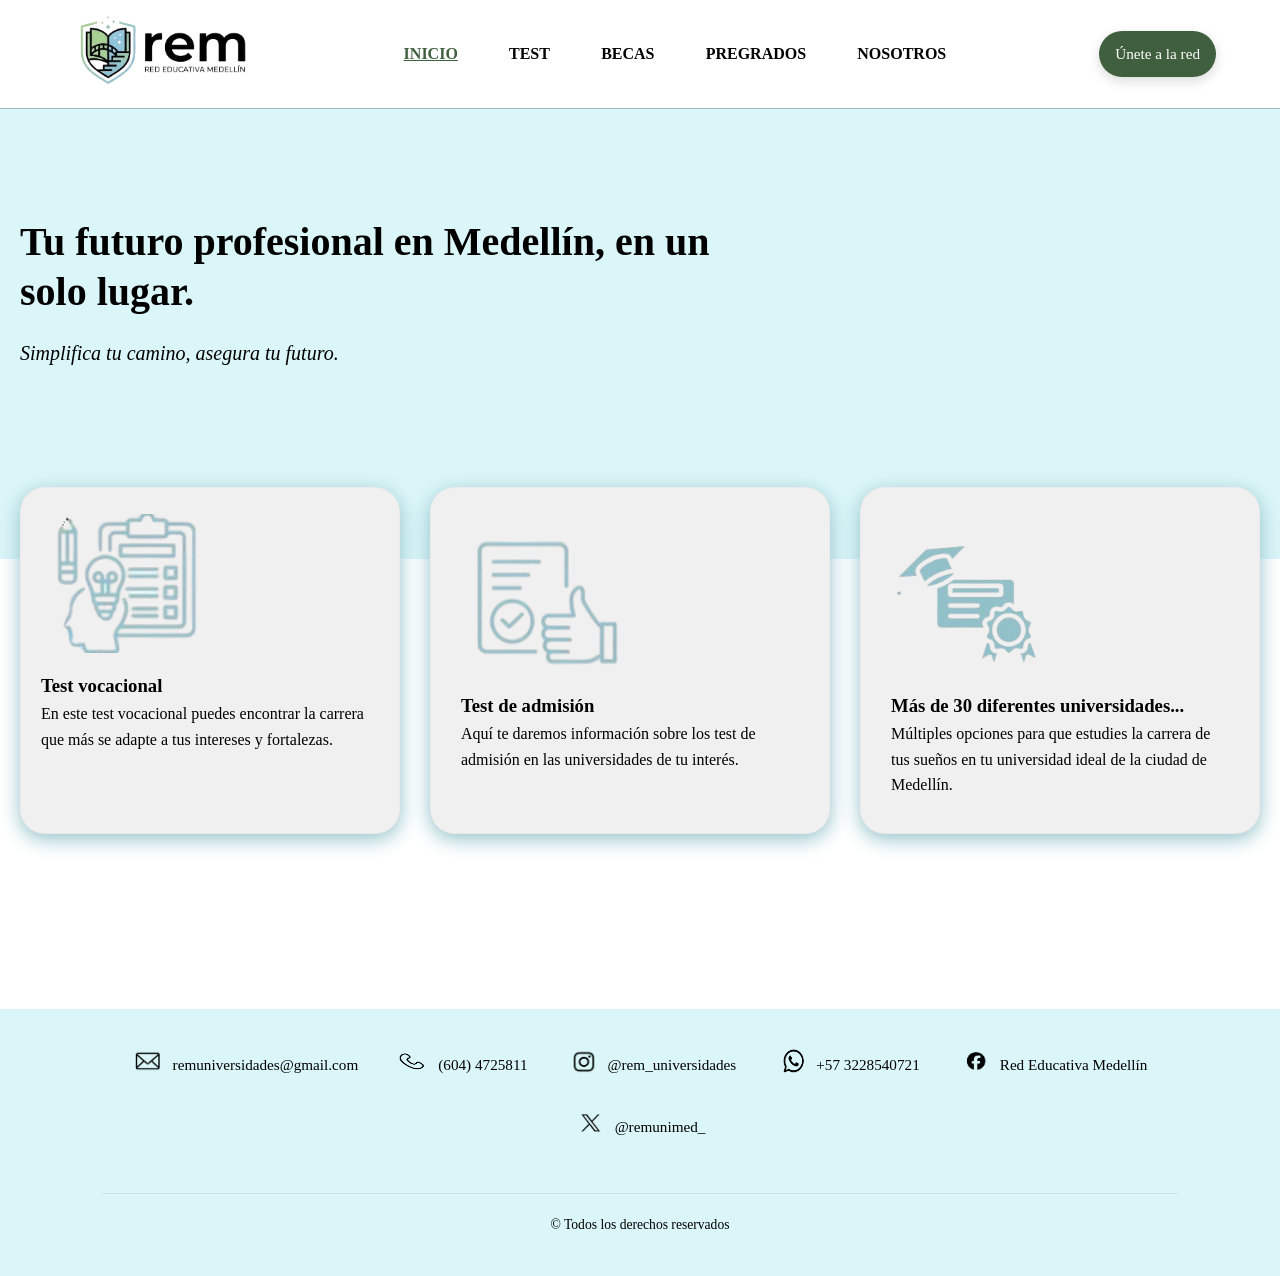
==== index.html @ 7b72bacc "Primera versión de REM" ====
<!DOCTYPE html>
<html lang="es">
<head>
    <meta charset="UTF-8">
    <meta name="viewport" content="width=device-width, initial-scale=1.0">
    <title>Red Educativa Medellín</title>
    <link rel="stylesheet" href="CSS/styles.css">
</head>
<body>
    <header class="header">
        <div class="logo">
            <img src="img/comun/logoderem.png" alt="logo de red educativa medellín">
        </div>
        <nav class="navbar">
            <ul>
                <li><a href="index.html" class="active">INICIO</a></li>
                <li><a href="test.html">TEST</a></li>
                <li><a href="becas.html">BECAS</a></li>
                <li><a href="pregrados.html">PREGRADOS</a></li>
                <li><a href="nosotros.html">NOSOTROS</a></li>
            </ul>
        </nav>
        <div class="header-registro">
            <div class="registro">
                <a class="unete" href="registro.html" id="btn_unete">Únete a la red</a>
            </div>
        </div>
    </header>

    <main class="main">
        <div class="main_texto">
            <h1> Tu futuro profesional en Medellín, en un <br> solo lugar.</h1>
            <span class="simplifica"> Simplifica tu camino, asegura tu futuro.</span> 
        </div>

        <div class="video-principal">
            <video autoplay muted loop playsinline>
                <source src="img/imgindex/medellin.mp4" type="video/mp4">
            </video>
        </div>

        <section class="cuadros">

            <div class="vocacional">
                <a href="test-vocacional.html" class="conexion-cuadro">
                <div class="imagen_voc">
                    <img src="img/imgindex/vocacional.png">
                </div>
                <h3>Test vocacional</h3>
                <p>En este test vocacional puedes encontrar la carrera que más se adapte a tus intereses y fortalezas.</p>
                </a>
            </div>

            <div class="admision">
                <a href="test-admision.html" class="conexion-cuadro">
                <div class="imagen_admi">
                    <img src="img/imgindex/admision.png">
                </div>
                <h3>Test de admisión</h3>
                <p>Aquí te daremos información sobre los test de admisión en las universidades de tu interés.</p>
                </a>
            </div>

            <div class="universidades">
                <a href="pregrados.html" class="conexion-cuadro">
                <div class="imagen_uni">
                    <img src="img/imgindex/universi.png">
                </div>
                <h3>Más de 30 diferentes universidades...</h3>
                <p>Múltiples opciones para que estudies la carrera de tus sueños en tu universidad ideal de la ciudad de Medellín.</p>
                </a>
            </div>

        </section>
    </main>

    <footer class="footer">
            <div class="contacto">

                <div class="footer-correo">
                    <div class="img_correo">
                        <img src="img/imgnosotros/correoH.png">
                    </div>
                    <a href="mailto:remuniversidades@gmail.com">remuniversidades@gmail.com</a>
                </div>

                <div class="footer-tel">
                    <div class="img_tel">
                        <img src="img/imgnosotros/telfH.png">
                    </div>
                    <span>(604) 4725811</span>
                </div>
                
                <div class="footer-insta">
                    <div class="img_insta">
                        <img src="img/imgnosotros/instaH.png">
                    </div>
                    <a href="https://www.instagram.com/remuniversidades?igsh=cmVxNDllbHczcWNr">@rem_universidades</a>
                </div>

                <div class="footer-whatsapp">
                    <div class="img_whats">
                        <img src="img/imgnosotros/wasapH.png">
                    </div>
                    <a href="#">+57 3228540721</a>
                </div>
                
                <div class="footer-facebook">
                    <div class="img_face">
                        <img src="img/imgnosotros/faceH.png">
                    </div>
                    <a href="https://www.facebook.com/?locale=es_LA">Red Educativa Medellín</a>
                </div>

                <div class="footer-twitter">
                    <div class="img_twitter">
                        <img src="img/comun/imgtwitter.png">
                    </div>
                    <a href="https://x.com/remunimed_">@remunimed_</a>
                </div>
                    
                <div class="copyright">
                    <p>&copy; Todos los derechos reservados</p>
                </div>

            </div>
        
    </footer>

    <script src="js/util.js"></script>
    <script src="js/sesion.js"></script>
</body>
</html>
---- CSS/styles.css ----
/* ==========================================================================
   RESET Y VARIABLES
   ========================================================================== */

* {
    margin: 0;
    padding: 0;
    box-sizing: border-box;
}

:root {
    --cian_claro: #dbf6f8;
    --light: #ffffff;
    --dark: #000000;
    --cian: #c1e3e6;
    --celeste_apagado: #92c1ca;
    --celeste: #377681;
    --celeste_apagadito: #a0bcc2;
    --verde_apagado: #3f5f3f;
    --gris_claro: #d6d2d2;
    --gris_clarito: #f1f0f0;
}

body {
    font-family: Georgia, 'Times New Roman', Times, serif;
    background-color: var(--light);
    color: var(--dark);
    overflow-x: hidden;
    line-height: 1.6;
}

/* ==========================================================================
   HEADER
   ========================================================================== */

.header {
    display: flex;
    justify-content: space-between;
    align-items: center;
    padding: 10px 5%;
    background: var(--light);
    border-bottom: 1px solid var(--celeste_apagadito);
    position: sticky;
    top: 0;
    z-index: 1000;
    gap: 20px;
}

.logo img {
    height: 80px;
    transition: transform 0.4s;
}

.logo img:hover {
    transform: scale(1.05);
}

.navbar {
    display: flex;
    align-items: center;
    justify-content: center;
    flex: 1;
    min-width: 0;
}

.navbar ul {
    display: flex;
    list-style: none;
    gap: clamp(16px, 4vw, 70px);
    align-items: center;
    flex-wrap: wrap;
    justify-content: center;
}

.navbar a {
    text-decoration: none;
    color: var(--dark);
    font-weight: 600;
    font-size: 1rem;
    transition: color 0.3s;
}

.navbar a:hover, .navbar a.active {
    text-decoration: underline;
    color: var(--verde_apagado);
}

.registro {
    background: var(--verde_apagado);
    padding: 10px 16px;
    border-radius: 30px;
    box-shadow: 0 4px 12px rgba(0, 0, 0, 0.15);
    margin-left: 15px;
    flex-shrink: 0;
}

.unete {
    background: none;
    border: none;
    color: white;
    font-size: 0.95rem;
    cursor: pointer;
    white-space: nowrap;
    text-decoration: none;
    display: inline-block;
}

/* ==========================================================================
   FOOTER
   ========================================================================== */

.footer {
    background-color: var(--cian_claro);
    padding: 40px 8%;
}

.contacto {
    display: flex;
    flex-wrap: wrap;
    justify-content: center;
    align-items: center;
    gap: 30px 40px;
    max-width: 1200px;
    margin: 0 auto;
}

.footer-correo, .footer-tel, .footer-insta, .footer-whatsapp, .footer-facebook, .footer-twitter {
    display: flex;
    align-items: center;
    gap: 10px;
    font-size: 0.95rem;
}

.img_correo img, .img_tel img, .img_insta img, .img_whats img, .img_face img, .img_twitter img {
    width: 30px;
    height: 25px;
}

.contacto i {
    font-size: 1.2rem;
    color: var(--dark);
}

.contacto a {
    text-decoration: none;
    color: var(--dark);
    font-weight: 500;
    transition: color 0.2s;
}

.contacto a:hover {
    color: var(--verde_apagado);
}

.contacto span {
    font-weight: 500;
}

.copyright {
    width: 100%;
    text-align: center;
    margin-top: 20px;
    border-top: 1px solid rgba(0, 0, 0, 0.08);
    padding-top: 20px;
    font-size: 0.85rem;
    color: var(--dark);
}

/* ==========================================================================
   BOTONES (componentes compartidos en varias páginas)
   ========================================================================== */

.btn_principal {
    background: var(--verde_apagado);
    color: var(--light);
    border: none;
    padding: 14px 30px;
    border-radius: 999px;
    font-weight: 700;
    font-size: 0.95rem;
    cursor: pointer;
    transition: filter 0.2s, transform 0.15s;
    font-family: inherit;
}

.btn_principal:hover {
    filter: brightness(0.92);
}

.btn_principal:active {
    transform: scale(0.98);
}

.btn_principal:disabled {
    opacity: 0.45;
    cursor: not-allowed;
    filter: none;
}

.btn_secundario {
    background: var(--gris_clarito);
    color: var(--dark);
    border: none;
    padding: 14px 26px;
    border-radius: 999px;
    font-weight: 700;
    font-size: 0.95rem;
    cursor: pointer;
    transition: background 0.2s;
    font-family: inherit;
}

.btn_secundario:hover {
    background: var(--gris_claro);
}

.btn_secundario:disabled {
    opacity: 0.45;
    cursor: not-allowed;
}

.btn_borde {
    background: transparent;
    border: 2px solid var(--celeste);
    color: var(--celeste);
    padding: 12px 26px;
    border-radius: 999px;
    font-weight: 700;
    font-size: 0.9rem;
    cursor: pointer;
    font-family: inherit;
    transition: background 0.2s;
}

.btn_borde:hover {
    background: var(--cian_claro);
}

/* ==========================================================================
   INICIO (index.html)
   ========================================================================== */

.main {
    height: 900px;
    width: 100;
    flex: 1;
    background: linear-gradient(to bottom, var(--cian_claro) 50%, #ffffff 50%);
    display: grid;
    grid-template-columns: 1.4fr 0.6fr;
    gap: 50px;
    justify-content: center;
    align-items: center;
}

.main_texto h1 {
    padding-left: 20px;
    font-size: 40px;
    color: #000000;
    font-weight: 700;
    margin-bottom: 20px;
    line-height: 1.25;
}

.simplifica {
    padding-left: 20px;
    font-size: 20px;
    color: #000000;
    font-style: italic;
    font-weight: 400;
}

.video-principal {
    width: 100%;
    height:100%;
    object-fit: cover;
    display: block;
    border-bottom-left-radius: 20px;
    position: relative;
    z-index: 1;
    transform: scaleY(1.05);
    transform-origin: top;
    grid-row: 1 / span 2;
    grid-column: 2;
}

.cuadros {
    padding: 0 20px 0 20px;
    grid-column: 1 / -1;
    justify-content: space-between;
    display: flex;
    gap: 30px;
    margin-top: -480px;
    position: relative;
    z-index: 10;
}

.conexion-cuadro, .conexion-cuadro:visited, .conexion-cuadro:hover, .conexion-cuadro:active {
    text-decoration: none;
    color: #000000;
}

.vocacional, .admision, .universidades {
    background: var(--gris_clarito);
    flex: 1;
    border-radius: 25px;
    border: 1px solid rgba(0, 0, 0, 0.02);
    display: flex;
    flex-direction: column;
    gap: 15px;
    box-shadow: 0 5px 20px var(--celeste_apagado);
}

.vocacional {
    padding: 15px 20px;
}

.admision, .universidades {
    padding: 35px 30px;
}

.vocacional img, .admision img, .universidades img {
    width: 160px;
    height: 160px;
    object-fit: contain;
}

/* ==========================================================================
   PREGRADOS (pregrados.html)
   ========================================================================== */

.bg-pregrados {
    background-color: #92c1ca;
    background-size: contain;
    background-position: center;
    background-repeat: repeat;
    background-attachment: fixed;
}

.card-zone {
    display: flex;
    justify-content: space-between;
    flex-wrap: wrap;
    gap: 30px;
    width: 90%;
    margin: 30px auto 20px auto;
}

.cargando_universidades {
    width: 100%;
    text-align: center;
    color: #777;
    padding: 60px 20px;
}

.card {
    width: 430px;
    height: 160px;
    background: var(--celeste);
    border-radius: 25px;
    display: flex;
    overflow: hidden;
    box-shadow: 0 6px 18px rgba(0, 0, 0, 0.12);
}

.logo-card {
    width: 38%;
    background: white;
    display: flex;
    justify-content: center;
    align-items: center;
    padding: 10px;
}

.logo-card img {
    width: 110px;
    max-height: 110px;
    object-fit: contain;
}

.info {
    width: 62%;
    padding: 18px 16px;
    color: white;
    display: flex;
    flex-direction: column;
    justify-content: center;
    gap: 12px;
}

.info h2 {
    font-size: 0.9rem;
    font-weight: 700;
    line-height: 1.4;
}

.info a {
    color: white;
    font-size: 0.9rem;
    text-decoration: underline;
}

/* ==========================================================================
   TEST — página de entrada (test.html)
   ========================================================================== */

.hero {
    background: var(--celeste_apagado);
    padding: 40px 48px 56px;
    text-align: center;
}

.hero h1 {
    font-size: 42px;
    font-weight: 800;
    color: var(--dark);
}

.hero-sub {
    font-weight: 700;
    font-size: 16px;
    margin-top: 6px;
    margin-bottom: 32px;
    color: var(--dark);
}

.cards-row {
    display: flex;
    gap: 32px;
    max-width: 1250px;
    margin: 0 auto;
    flex-wrap: wrap;
    justify-content: center;
}

.test-card {
    background: var(--cian_claro);
    border-radius: 24px;
    display: flex;
    overflow: hidden;
    flex: 1 1 560px;
    max-width: 610px;
    text-align: left;
}

.test-card-image {
    flex: 0 0 200px;
    overflow: hidden;
    position: relative;
}

.test-card-image img {
    width: 100%;
    height: 100%;
    object-fit: cover;
    display: block;
}

.test-card-body {
    padding: 28px 28px 28px 24px;
    display: flex;
    flex-direction: column;
    gap: 12px;
}

.test-card-body h2 {
    font-size: 22px;
    font-weight: 800;
    color: var(--dark);
}

.test-card-body p {
    font-size: 14.5px;
    line-height: 1.5;
    color: var(--dark);
}

.btn-cta {
    align-self: flex-start;
    margin-top: 8px;
    background: var(--cian);
    border: none;
    color: var(--dark);
    font-weight: 700;
    font-size: 13px;
    padding: 14px 22px;
    border-radius: 999px;
    cursor: pointer;
    transition: background 0.3s;
    text-decoration: none;
    display: inline-block;
}

.btn-cta:hover {
    background: var(--celeste_apagadito);
}

.bottom-section {
    display: flex;
    gap: 32px;
    padding: 56px 48px;
    flex-wrap: wrap;
    justify-content: center;
}

.register-card {
    background: var(--light);
    border: 1px solid var(--gris_claro);
    box-shadow: 0 5px 20px var(--celeste_apagado);
    border-radius: 24px;
    padding: 40px;
    display: flex;
    gap: 20px;
    flex: 1 1 400px;
    max-width: 480px;
}

.alert-icon {
    font-size: 250px;
    font-weight: 900;
    color: var(--verde_apagado);
    line-height: 1;
}

.register-content h2 {
    font-size: 30px;
    font-weight: 800;
    margin-bottom: 14px;
    color: var(--dark);
}

.register-content p {
    font-size: 17px;
    line-height: 1.5;
    margin-bottom: 22px;
    color: var(--dark);
}

.btn-register {
    background: var(--verde_apagado);
    color: var(--light);
    border: none;
    padding: 16px 32px;
    border-radius: 999px;
    font-weight: 700;
    cursor: pointer;
    transition: filter 0.3s;
    text-decoration: none;
    display: inline-block;
}

.btn-register:hover {
    filter: brightness(0.9);
}

.goals-card {
    background: var(--celeste_apagado);
    border-radius: 24px;
    padding: 40px;
    flex: 1 1 500px;
    max-width: 620px;
    text-align: center;
}

.goals-card h2 {
    font-size: 30px;
    font-weight: 800;
    margin-bottom: 16px;
    color: var(--dark);
}

.goals-card p {
    font-size: 17px;
    line-height: 1.6;
    max-width: 480px;
    margin: 0 auto 24px;
    color: var(--dark);
}

.goals-image {
    height: 260px;
    display: flex;
    align-items: flex-end;
    justify-content: center;
}

.goals-image img {
    max-width: 100%;
    max-height: 100%;
    object-fit: contain;
}

/* ==========================================================================
   FLUJO DEL TEST — intro, preguntas y resultados
   (test-vocacional.html / test-admision.html)
   ========================================================================== */

.volver_test {
    display: inline-flex;
    align-items: center;
    gap: 6px;
    margin: 22px 0 0 6%;
    font-size: 0.9rem;
    font-weight: 700;
    color: var(--celeste);
    text-decoration: none;
}

.volver_test:hover {
    text-decoration: underline;
}

.intro_test {
    padding: 26px 8% 46px;
    text-align: center;
}

.intro_test .etiqueta {
    display: inline-block;
    background: var(--cian);
    color: var(--celeste);
    font-size: 0.75rem;
    font-weight: 700;
    letter-spacing: 0.06em;
    padding: 7px 16px;
    border-radius: 999px;
    margin-bottom: 16px;
}

.intro_test h1 {
    font-size: 2.4rem;
    font-weight: 800;
    margin-bottom: 12px;
}

.intro_test p {
    font-size: 1.05rem;
    max-width: 620px;
    margin: 0 auto;
    color: #333;
}

.planes {
    display: flex;
    gap: 28px;
    justify-content: center;
    flex-wrap: wrap;
    max-width: 1080px;
    margin: 44px auto 0;
    padding: 0 6% 70px;
}

.plan {
    background: var(--light);
    border-radius: 26px;
    padding: 34px 30px;
    flex: 1 1 340px;
    max-width: 400px;
    box-shadow: 0 6px 22px var(--celeste_apagado);
    border: 2px solid transparent;
    display: flex;
    flex-direction: column;
    gap: 14px;
    position: relative;
}

.plan.premium {
    border-color: var(--celeste);
}

.plan .cinta {
    position: absolute;
    top: -14px;
    right: 26px;
    background: var(--celeste);
    color: var(--light);
    font-size: 0.7rem;
    font-weight: 700;
    letter-spacing: 0.05em;
    padding: 7px 15px;
    border-radius: 999px;
    box-shadow: 0 4px 10px rgba(0, 0, 0, 0.15);
}

.plan .icono_plan {
    font-size: 2.2rem;
    line-height: 1;
}

.plan h2 {
    font-size: 1.35rem;
    font-weight: 800;
}

.plan .tipo_plan {
    font-size: 0.85rem;
    font-weight: 700;
    color: var(--celeste_apagado);
    text-transform: uppercase;
    letter-spacing: 0.03em;
}

.plan ul {
    list-style: none;
    display: flex;
    flex-direction: column;
    gap: 9px;
    font-size: 0.9rem;
    margin: 4px 0 8px;
    flex: 1;
}

.plan ul li {
    padding-left: 22px;
    position: relative;
    line-height: 1.4;
}

.plan ul li::before {
    content: "✓";
    position: absolute;
    left: 0;
    color: var(--verde_apagado);
    font-weight: 800;
}

.plan.premium ul li::before {
    color: var(--celeste);
}

.plan .btn_principal,
.plan .btn_borde {
    width: 100%;
    text-align: center;
}

.caja_test {
    max-width: 780px;
    margin: 40px auto 90px;
    background: var(--light);
    border-radius: 28px;
    box-shadow: 0 10px 32px rgba(55, 118, 129, 0.18);
    padding: 42px 46px;
}

.barra_test {
    display: flex;
    justify-content: space-between;
    align-items: center;
    gap: 16px;
    flex-wrap: wrap;
    margin-bottom: 20px;
}

.contador {
    font-weight: 700;
    font-size: 0.85rem;
    color: var(--celeste);
    letter-spacing: 0.02em;
}

.cronometro {
    font-weight: 700;
    font-size: 0.85rem;
    background: var(--cian_claro);
    color: var(--celeste);
    padding: 7px 16px;
    border-radius: 999px;
    display: inline-flex;
    align-items: center;
    gap: 6px;
}

.cronometro.poco {
    background: #f6dede;
    color: #963b3b;
}

.barra_avance {
    width: 100%;
    height: 10px;
    background: var(--gris_clarito);
    border-radius: 999px;
    overflow: hidden;
    margin-bottom: 34px;
}

.avance {
    height: 100%;
    background: linear-gradient(90deg, var(--celeste), var(--celeste_apagado));
    border-radius: 999px;
    transition: width 0.4s ease;
    width: 0%;
}

.etiqueta_area {
    display: inline-block;
    font-size: 0.72rem;
    font-weight: 700;
    letter-spacing: 0.05em;
    text-transform: uppercase;
    color: var(--celeste);
    background: var(--cian_claro);
    padding: 6px 14px;
    border-radius: 999px;
    margin-bottom: 18px;
}

.pregunta {
    font-size: 1.4rem;
    font-weight: 700;
    line-height: 1.4;
    margin-bottom: 30px;
    min-height: 2.8rem;
}

.fila_escala {
    display: flex;
    gap: 10px;
    margin-bottom: 10px;
}

.opcion_escala {
    flex: 1;
    border: 2px solid var(--gris_claro);
    background: var(--light);
    border-radius: 16px;
    padding: 18px 8px 14px;
    text-align: center;
    cursor: pointer;
    font-size: 0.76rem;
    font-weight: 600;
    line-height: 1.25;
    transition: border-color 0.2s, background 0.2s, transform 0.15s;
    font-family: inherit;
    color: var(--dark);
}

.opcion_escala .punto {
    width: 22px;
    height: 22px;
    border-radius: 50%;
    border: 2px solid var(--celeste_apagadito);
    margin: 0 auto 10px;
    transition: background 0.2s, border-color 0.2s;
}

.opcion_escala:hover {
    border-color: var(--celeste_apagado);
}

.opcion_escala:active {
    transform: scale(0.97);
}

.opcion_escala.marcada {
    border-color: var(--celeste);
    background: var(--cian_claro);
}

.opcion_escala.marcada .punto {
    background: var(--celeste);
    border-color: var(--celeste);
}

.titulos_escala {
    display: flex;
    justify-content: space-between;
    font-size: 0.72rem;
    color: #777;
    margin-bottom: 10px;
    padding: 0 2px;
}

.lista_opciones {
    display: flex;
    flex-direction: column;
    gap: 13px;
}

.opcion {
    display: flex;
    align-items: center;
    gap: 15px;
    border: 2px solid var(--gris_claro);
    border-radius: 16px;
    padding: 15px 18px;
    cursor: pointer;
    background: var(--light);
    text-align: left;
    width: 100%;
    font-family: inherit;
    font-size: 0.95rem;
    color: var(--dark);
    transition: border-color 0.2s, background 0.2s;
}

.opcion .letra {
    width: 32px;
    height: 32px;
    border-radius: 50%;
    background: var(--gris_clarito);
    display: flex;
    align-items: center;
    justify-content: center;
    font-weight: 700;
    flex-shrink: 0;
    font-size: 0.85rem;
    transition: background 0.2s, color 0.2s;
}

.opcion:hover {
    border-color: var(--celeste_apagado);
}

.opcion.marcada {
    border-color: var(--celeste);
    background: var(--cian_claro);
}

.opcion.marcada .letra {
    background: var(--celeste);
    color: var(--light);
}

/* solo se usan al mostrar los resultados */
.opcion.buena {
    border-color: var(--verde_apagado);
    background: #eef4ee;
}

.opcion.buena .letra {
    background: var(--verde_apagado);
    color: var(--light);
}

.opcion.mala {
    border-color: #a83c3c;
    background: #f8ecec;
}

.opcion.mala .letra {
    background: #a83c3c;
    color: var(--light);
}

.navegacion_test {
    display: flex;
    justify-content: space-between;
    align-items: center;
    margin-top: 34px;
    gap: 16px;
}

.aviso_siguiente {
    font-size: 0.78rem;
    color: #999;
    align-self: center;
}

.resultados {
    max-width: 900px;
    margin: 40px auto 90px;
    padding: 0 20px;
    display: flex;
    flex-direction: column;
    gap: 34px;
}

.aviso_tiempo {
    background: #f6dede;
    color: #963b3b;
    padding: 14px 20px;
    border-radius: 14px;
    font-weight: 700;
    font-size: 0.88rem;
}

.nota_areas {
    font-size: 0.82rem;
    color: #777;
    margin-top: 6px;
}

.nota_areas a {
    color: var(--celeste);
    font-weight: 700;
}

.resumen {
    background: linear-gradient(135deg, var(--celeste), var(--celeste_apagado));
    border-radius: 28px;
    padding: 44px;
    color: var(--light);
    display: flex;
    gap: 38px;
    align-items: center;
    flex-wrap: wrap;
    box-shadow: 0 14px 34px rgba(55, 118, 129, 0.35);
}

.anillo {
    width: 148px;
    height: 148px;
    flex-shrink: 0;
}

.anillo text {
    fill: var(--light);
    font-family: Georgia, 'Times New Roman', serif;
    font-weight: 800;
}

.resumen_texto {
    flex: 1;
    min-width: 240px;
}

.resumen .etiqueta {
    font-size: 0.78rem;
    letter-spacing: 0.08em;
    font-weight: 700;
    text-transform: uppercase;
    opacity: 0.85;
    margin-bottom: 8px;
}

.resumen h2 {
    font-size: 2rem;
    font-weight: 800;
    margin-bottom: 12px;
    line-height: 1.2;
}

.resumen p {
    font-size: 1rem;
    line-height: 1.6;
    opacity: 0.96;
}

.cuadro_resultado {
    background: var(--light);
    border-radius: 24px;
    padding: 34px 36px;
    box-shadow: 0 5px 20px rgba(0, 0, 0, 0.07);
}

.cuadro_resultado h3 {
    font-size: 1.2rem;
    font-weight: 800;
    margin-bottom: 22px;
}

.fila_area {
    margin-bottom: 18px;
}

.fila_area:last-child {
    margin-bottom: 0;
}

.fila_area .fila_titulo {
    display: flex;
    justify-content: space-between;
    font-size: 0.88rem;
    font-weight: 700;
    margin-bottom: 7px;
}

.barra_area {
    height: 14px;
    background: var(--gris_clarito);
    border-radius: 999px;
    overflow: hidden;
}

.relleno_area {
    height: 100%;
    border-radius: 999px;
    transition: width 1s ease;
    width: 0%;
}

.carreras {
    display: flex;
    flex-wrap: wrap;
    gap: 10px;
    margin-top: 18px;
}

.carrera {
    background: var(--cian_claro);
    color: var(--celeste);
    font-size: 0.82rem;
    font-weight: 700;
    padding: 9px 17px;
    border-radius: 999px;
}

.cuadro_resultado .detalle_area {
    margin-bottom: 26px;
    padding-bottom: 26px;
    border-bottom: 1px solid var(--gris_clarito);
}

.cuadro_resultado .detalle_area:last-child {
    margin-bottom: 0;
    padding-bottom: 0;
    border-bottom: none;
}

.cuadro_resultado .detalle_area h4 {
    font-size: 1.05rem;
    font-weight: 800;
    margin-bottom: 8px;
    display: flex;
    align-items: center;
    gap: 8px;
}

.cuadro_resultado .detalle_area p {
    font-size: 0.9rem;
    line-height: 1.55;
    color: #333;
}

.puntaje {
    display: inline-flex;
    flex-direction: column;
    align-items: center;
    justify-content: center;
    background: rgba(255, 255, 255, 0.16);
    border-radius: 18px;
    padding: 14px 22px;
    min-width: 120px;
}

.puntaje .numero {
    font-size: 1.9rem;
    font-weight: 800;
    line-height: 1;
}

.puntaje .texto {
    font-size: 0.7rem;
    letter-spacing: 0.04em;
    text-transform: uppercase;
    margin-top: 6px;
    opacity: 0.85;
}

.ver_revision {
    display: flex;
    justify-content: center;
    margin-top: 6px;
}

.lista_revision {
    display: flex;
    flex-direction: column;
    gap: 14px;
    margin-top: 22px;
}

.revision {
    border-radius: 16px;
    padding: 16px 20px;
    background: var(--gris_clarito);
    border-left: 5px solid var(--gris_claro);
}

.revision.buena {
    border-left-color: var(--verde_apagado);
    background: #eef4ee;
}

.revision.mala {
    border-left-color: #a83c3c;
    background: #f8ecec;
}

.revision .rev_area {
    font-size: 0.68rem;
    font-weight: 700;
    text-transform: uppercase;
    letter-spacing: 0.05em;
    color: var(--celeste);
    margin-bottom: 5px;
}

.revision .rev_pregunta {
    font-weight: 700;
    margin-bottom: 8px;
    font-size: 0.92rem;
    line-height: 1.4;
}

.revision .rev_respuesta {
    font-size: 0.85rem;
    margin-bottom: 3px;
    line-height: 1.4;
}

.revision .rev_respuesta strong {
    font-weight: 700;
}

.cuadro_premium {
    background: var(--cian_claro);
    border-radius: 24px;
    padding: 32px 36px;
    display: flex;
    align-items: center;
    gap: 26px;
    flex-wrap: wrap;
}

.cuadro_premium .icono_premium {
    font-size: 2.6rem;
    flex-shrink: 0;
}

.texto_premium {
    flex: 1;
    min-width: 220px;
}

.texto_premium h3 {
    font-size: 1.15rem;
    font-weight: 800;
    margin-bottom: 6px;
}

.texto_premium p {
    font-size: 0.9rem;
    line-height: 1.5;
}

.cuadro_informe {
    background: var(--light);
    border-radius: 24px;
    padding: 32px 36px;
    box-shadow: 0 5px 20px rgba(0, 0, 0, 0.07);
    text-align: center;
}

.cuadro_informe h3 {
    font-size: 1.2rem;
    font-weight: 800;
    margin-bottom: 8px;
}

.cuadro_informe p {
    font-size: 0.9rem;
    color: #444;
    max-width: 480px;
    margin: 0 auto 22px;
    line-height: 1.55;
}

.acciones_informe {
    display: flex;
    gap: 14px;
    flex-wrap: wrap;
    justify-content: center;
}

.aviso_informe {
    margin-top: 16px;
    font-size: 0.85rem;
    color: var(--verde_apagado);
    font-weight: 700;
    display: none;
}

.aviso_informe.visible {
    display: block;
}

.repetir_test {
    text-align: center;
    margin-top: 4px;
}

.repetir_test a {
    font-size: 0.85rem;
    color: #777;
    text-decoration: underline;
    cursor: pointer;
}

/* ==========================================================================
   BECAS (becas.html)
   ========================================================================== */

.becas {
    padding: 0;
}

/* -- hero -- */

.hero_becas {
    display: flex;
    align-items: center;
    gap: 40px;
    background: var(--cian_claro);
    padding: 40px 5%;
    flex-wrap: wrap;
}

.hero_becas_texto {
    flex: 1 1 420px;
}

.hero_becas_texto h1 {
    font-size: 2.2rem;
    font-weight: 800;
    line-height: 1.25;
    margin-bottom: 14px;
}

.hero_becas_texto h1 .destacado {
    color: var(--celeste);
}

.hero_becas_texto > p {
    font-size: 1rem;
    color: var(--dark);
    margin-bottom: 26px;
}

.hero_becas_features {
    display: flex;
    flex-wrap: wrap;
    gap: 24px;
}

.feature_becas {
    display: flex;
    align-items: center;
    gap: 10px;
    max-width: 170px;
    font-size: 0.82rem;
    font-weight: 600;
}

.icono_feature {
    width: 70px;
    height: 70px;
    object-fit: contain;
    flex-shrink: 0;
}

/* .icono_acceso, .icono_creditos, .icono_apoyo: para ajustar cada ícono del hero por separado */

.hero_becas_video {
    flex: 1 1 380px;
    min-height: 260px;
    border-radius: 20px;
    overflow: hidden;
}

.hero_becas_video video {
    width: 100%;
    height: 100%;
    object-fit: cover;
    display: block;
}

/* -- cómo acceder a una beca -- */

.pasos_becas {
    padding: 50px 5%;
    text-align: center;
}

.pasos_becas h2 {
    font-size: 1.6rem;
    font-weight: 800;
    margin-bottom: 34px;
}

.fila_pasos {
    display: flex;
    align-items: flex-start;
    justify-content: center;
    gap: 10px;
    flex-wrap: wrap;
    max-width: 1300px;
    margin: 0 auto;
}

.paso_beca {
    display: flex;
    flex-direction: column;
    align-items: center;
    gap: 8px;
    width: 170px;
}

.paso_numero {
    width: 32px;
    height: 32px;
    border-radius: 50%;
    background: var(--celeste);
    color: var(--light);
    font-weight: 800;
    font-size: 0.9rem;
    display: flex;
    align-items: center;
    justify-content: center;
}

.paso_icono {
    width: 60px;
    height: 60px;
    object-fit: contain;
}

.paso_beca h3 {
    font-size: 0.95rem;
    font-weight: 800;
}

.paso_beca p {
    font-size: 0.78rem;
    color: #555;
    line-height: 1.4;
}

.paso_flecha {
    align-self: center;
    margin-top: 44px;
    font-size: 1.4rem;
    color: var(--celeste_apagado);
}

/* -- becas destacadas -- */

.destacadas_becas {
    padding: 50px 5%;
    background: var(--cian_claro);
}

.destacadas_becas h2 {
    font-size: 1.6rem;
    font-weight: 800;
    margin-bottom: 30px;
}

.fila_destacadas {
    display: flex;
    flex-wrap: wrap;
    justify-content: center;
    gap: 26px;
}

.tarjeta_beca {
    background: var(--gris_clarito);
    border-radius: 20px;
    padding: 28px;
    flex: 1 1 270px;
    max-width: 310px;
    display: flex;
    flex-direction: column;
    gap: 16px;
    box-shadow: 0 5px 18px rgba(0, 0, 0, 0.08);
}

.logo_beca {
    height: 80px;
    display: flex;
    align-items: center;
}

.logo_beca img {
    width: 200px;
    height: 200px;
    object-fit: contain;
}

.tarjeta_beca > h3 {
    font-size: 0.92rem;
    font-weight: 800;
    text-transform: uppercase;
    line-height: 1.3;
}

.dato_beca {
    display: flex;
    align-items: flex-start;
    gap: 10px;
}

.dato_beca img {
    width: 50px;
    height: 50px;
    object-fit: contain;
    flex-shrink: 0;
    margin-top: 2px;
}

.dato_beca strong {
    display: block;
    font-size: 0.74rem;
    font-weight: 800;
}

.dato_beca span {
    font-size: 0.78rem;
    color: #444;
    line-height: 1.35;
}

.pie_tarjeta_beca {
    display: flex;
    align-items: center;
    justify-content: space-between;
    margin-top: auto;
    padding-top: 10px;
}

.etiqueta_publica {
    background: var(--cian);
    color: var(--celeste);
    font-size: 0.7rem;
    font-weight: 700;
    padding: 5px 12px;
    border-radius: 999px;
}

.btn_ver_beca {
    font-size: 0.78rem;
    font-weight: 700;
    color: var(--celeste);
    text-decoration: none;
}

.btn_ver_beca:hover {
    text-decoration: underline;
}

/* -- entidades que ofrecen becas -- */

.entidades_becas {
    padding: 50px 5%;
}

.entidades_becas h2 {
    text-align: center;
    font-size: 1.6rem;
    font-weight: 800;
    margin-bottom: 30px;
}

.fila_entidades {
    display: flex;
    flex-wrap: wrap;
    justify-content: center;
    gap: 24px;
}

.columna_entidad {
    background: var(--celeste);
    color: var(--light);
    border-radius: 20px;
    padding: 28px 24px;
    flex: 1 1 260px;
    max-width: 320px;
}

.columna_entidad img {
    width: 80px;
    height: 80px;
    margin-bottom: 14px;
}

.columna_entidad h3 {
    font-size: 1.1rem;
    font-weight: 800;
    margin-bottom: 14px;
}

.columna_entidad ul {
    list-style: none;
    display: flex;
    flex-direction: column;
    gap: 8px;
    font-size: 0.85rem;
}

/* -- banner icfes -- */

.banner_icfes {
    display: flex;
    align-items: center;
    background-color: var(--gris_clarito);
    margin: 10px 5% 50px;
    border-radius: 24px;
    box-shadow: 0 10px 24px var(--gris_claro);
    padding: 26px 30px;
    gap: 24px;
}

.icfes_trofeo {
    height: 140px;
    width: 140px;
    object-fit: contain;
    flex-shrink: 0;
}

.icfes_texto {
    font-size: 1rem;
    font-weight: 600;
    line-height: 1.6;
    flex: 1;
}

.icfes_logo {
    height: 100px;
    width: 190px;
    object-fit: contain;
    flex-shrink: 0;
}

/* ==========================================================================
   NOSOTROS (nosotros.html)
   ========================================================================== */

.main_nosotros {
    padding: 60px 5%;
    background: linear-gradient(to bottom, var(--cian_claro) 0% 25%, var(--gris_claro) 25% 58%, var(--light) 58% 84%, var(--gris_claro) 84% 100%);
    display: flex;
    flex-direction: column;
    gap: 70px;
    align-items: center;
}

.somos_hori {
    display: flex;
    gap: 30px;
    width: 100%;
    max-width: 1100px;
    margin-top: -15px;
}

.quienes_somos, .horizonte {
    background: var(--gris_clarito);
    flex: 1;
    border-radius: 20px;
    border: 1px solid rgba(0, 0, 0, 0.05);
    box-shadow: 0 5px 18px rgba(145, 193, 202, 0.4);
    padding: 10px 20px 25px 15px;
    display: grid;
    grid-template-columns: 130px 1fr;
    grid-template-rows: auto 1fr;
    gap: 8px 15px;
    align-items: start;
}

.quienes_somos h3, .horizonte h3 {
    grid-column: 2;
    grid-row: 1;
    font-size: 1rem;
    font-weight: 800;
    letter-spacing: 0.05em;
}

.quienes_somos > p, .horizonte > p {
    grid-column: 2;
    grid-row: 2;
    font-size: 0.82rem;
    line-height: 1.6;
}

.img_somos, .img_horizonte {
    grid-column: 1;
    grid-row: 1 / 3;
    display: flex;
    align-items: center;
    justify-content: center;
}

.img_somos img, .img_horizonte img {
    width: 110px;
    height: auto;
    object-fit: contain;
}

.fundadores {
    width: 100%;
    max-width: 1100px;
    text-align: left;
}

.fundadores h2 {
    font-size: 1.1rem;
    font-weight: 800;
    letter-spacing: 0.05em;
    margin-bottom: 40px;
    margin-top: -25px;
}

.cajas {
    display: flex;
    gap: 30px;
    justify-content: center;
    flex-wrap: wrap;
}

.adarve, .Rojas, .pipe, .tego {
    background: var(--light);
    border-radius: 20px;
    padding: 15px;
    margin-top: -10px;
    display: flex;
    flex-direction: column;
    align-items: center;
    text-align: center;
    box-shadow: 0 4px 14px rgba(145, 193, 202, 0.35);
    flex: 1;
    max-width: 240px;
    gap: 8px;
}

.adarve img, .Rojas img, .pipe img, .tego img {
    width: 140px;
    height: 160px;
    object-fit: cover;
    border-radius: 12px;
}

.adarve h5, .Rojas h5, .pipe h5, .tego h5 {
    font-size: 0.88rem;
    font-weight: 700;
    margin-top: 5px;
}

.adarve h4, .Rojas h4, .pipe h4, .tego h4 {
    font-size: 0.78rem;
    font-weight: 600;
    line-height: 1.3;
}

.mision-vision {
    width: 100%;
    max-width: 1100px;
    display: flex;
    flex-direction: column;
    align-items: center;
    gap: 30px;
}

.mision-vision h1 {
    font-size: 2rem;
    font-weight: 700;
    text-align: center;
    margin-top: -15px;
    margin-bottom: 5px;
}

.mision-vision h1 span {
    color: var(--celeste);
}

.mision {
    width: 100%;
    display: grid;
    grid-template-columns: 340px 1fr;
    grid-template-rows: auto 1fr;
    gap: 10px 30px;
    align-items: center;
}

.imagen_misi {
    grid-column: 1;
    grid-row: 1 / 3;
    background: linear-gradient(135deg, var(--celeste), var(--celeste_apagado));
    border-radius: 20px;
    display: flex;
    align-items: center;
    justify-content: center;
    padding: 30px;
    min-height: 200px;
}

.imagen_misi img {
    width: 120px;
    height: auto;
    filter: brightness(0) invert(1);
}

.mision h2 {
    grid-column: 2;
    grid-row: 1;
    font-size: 1.1rem;
    font-weight: 800;
    text-decoration: underline;
    color: var(--celeste);
    align-self: end;
}

.mision p {
    grid-column: 2;
    grid-row: 2;
    font-size: 0.9rem;
    margin-top: -55px;
}

.vision {
    width: 100%;
    display: grid;
    grid-template-columns: 1fr 340px;
    grid-template-rows: auto 1fr;
    gap: 10px 30px;
    align-items: center;
    margin-top: -30px;
}

.vision h2 {
    grid-column: 1;
    grid-row: 1;
    font-size: 1.1rem;
    font-weight: 800;
    text-decoration: underline;
    color: var(--celeste);
    margin-top: 20px;
}

.vision p {
    grid-column: 1;
    grid-row: 2;
    font-size: 0.9rem;
    margin-top: -55px;
}

.imagen_visi {
    grid-column: 2;
    grid-row: 1 / 3;
    background: linear-gradient(135deg, var(--celeste), var(--celeste_apagado));
    border-radius: 20px;
    display: flex;
    align-items: center;
    justify-content: center;
    padding: 30px;
    min-height: 200px;
}

.imagen_visi img {
    width: 120px;
    height: auto;
}

.objetivos {
    width: 100%;
    max-width: 1100px;
    display: grid;
    grid-template-columns: 1fr 1fr;
    grid-template-rows: auto auto auto;
    gap: 20px;
    align-items: start;
}

.objetivos h1 {
    grid-column: 1 / -1;
    text-align: center;
    font-size: 2rem;
    font-weight: 700;
}

.objetivos h1 span {
    color: var(--celeste);
}

.objetivos > p {
    grid-column: 1 / -1;
    text-align: center;
    font-size: 0.9rem;
    color: var(--dark);
    margin-bottom: 20px;
}

.centra, .fomenta, .optimiza, .conecta {
    display: flex;
    flex-direction: column;
    background: var(--gris_clarito);
    border-radius: 16px;
    overflow: hidden;
    box-shadow: 0 4px 14px rgba(145, 193, 202, 0.3);
}

.centra img, .fomenta img, .optimiza img, .conecta img {
    width: 80px;
    height: 80px;
    object-fit: contain;
    align-self: center;
    margin: 20px auto 10px;
}

.centra h6, .fomenta h6, .optimiza h6, .conecta h6 {
    background: var(--celeste);
    color: var(--light);
    font-size: 0.85rem;
    font-weight: 700;
    padding: 8px 15px 4px;
}

.centra p, .fomenta p, .optimiza p, .conecta p {
    background: var(--celeste);
    color: var(--light);
    font-size: 0.8rem;
    padding: 0 15px 12px;
    line-height: 1.5;
}

.valores {
    width: 100%;
    max-width: 1100px;
    display: grid;
    grid-template-columns: 1fr 1fr 1fr;
    grid-template-rows: auto auto auto auto;
    gap: 15px 25px;
    align-items: stretch;
}

.valores h2 {
    grid-column: 1;
    grid-row: 1;
    font-size: 1.4rem;
    font-weight: 800;
    text-decoration: underline;
    margin-top: 10px;
}

.valores > p {
    grid-column: 1;
    grid-row: 2 / 5;
    font-size: 0.85rem;
    line-height: 1.6;
    padding-right: 10px;
}

.accesibilidad {
    grid-column: 2;
    grid-row: 1 / 3;
}

.compromiso {
    grid-column: 3;
    grid-row: 1 / 3;
}

.transparencia {
    grid-column: 2;
    grid-row: 3 / 5;
}

.innovación {
    grid-column: 3;
    grid-row: 3 / 5;
}

.accesibilidad, .compromiso, .transparencia, .innovación {
    background: var(--gris_clarito);
    border-radius: 16px;
    padding: 12px 20px;
    box-shadow: 0 4px 12px rgba(145, 193, 202, 0.25);
}

.accesibilidad h3, .compromiso h3, .transparencia h3, .innovación h3 {
    font-size: 1rem;
    font-weight: 700;
    color: var(--celeste);
    margin-bottom: 6px;
}

.accesibilidad p, .compromiso p, .transparencia p, .innovación p {
    font-size: 0.85rem;
    color: var(--dark);
    line-height: 1.5;
}

/* ==========================================================================
   CUENTA, LOGIN, REGISTRO, PREMIUM Y ADMIN
   ========================================================================== */

.fondooo {
    background: url(../img/comun/graduados.jpeg) center/cover no-repeat;
}

.pagina_angosta {
    max-width: 560px;
    margin: 50px auto 90px;
    padding: 0 20px;
}

.pagina_ancha {
    max-width: 900px;
    margin: 50px auto 90px;
    padding: 0 20px;
    display: flex;
    flex-direction: column;
    gap: 28px;
}

.caja_formulario {
    background: var(--light);
    border-radius: 24px;
    padding: 40px;
    box-shadow: 0 10px 30px rgba(0, 0, 0, 0.08);
    border: 1px solid var(--gris_clarito);
}

.caja_formulario h1 {
    font-size: 1.6rem;
    font-weight: 800;
    margin-bottom: 8px;
}

.caja_formulario > p {
    font-size: 0.9rem;
    color: #555;
    margin-bottom: 26px;
    line-height: 1.5;
}

.fila_campos {
    display: flex;
    gap: 14px;
}

.fila_campos .campo_modal {
    flex: 1;
    min-width: 0;
}

.enlace_secundario {
    text-align: center;
    font-size: 0.85rem;
    color: #777;
    margin-top: 18px;
}

.enlace_secundario a {
    color: var(--celeste);
    font-weight: 700;
    text-decoration: none;
}

.enlace_secundario a:hover {
    text-decoration: underline;
}

.mensaje_ok {
    background: #e4f5e0;
    color: #326b2c;
    border-radius: 12px;
    padding: 14px 16px;
    font-size: 0.88rem;
    margin-bottom: 18px;
}

.mensaje_error {
    background: #f6dede;
    color: #963b3b;
    border-radius: 12px;
    padding: 14px 16px;
    font-size: 0.88rem;
    margin-bottom: 18px;
}

.mensaje_error a {
    color: #963b3b;
    font-weight: 800;
}

/* -- Modales / formularios (login, registro, mi cuenta, premium) -- */

.etiqueta_modal {
    font-size: 0.72rem;
    font-weight: 700;
    letter-spacing: 0.06em;
    text-transform: uppercase;
    color: var(--celeste);
    margin-bottom: 8px;
}

.campo_modal {
    margin-bottom: 16px;
    display: flex;
    flex-direction: column;
    gap: 6px;
}

.campo_modal label {
    font-size: 0.78rem;
    font-weight: 700;
}

.campo_modal input {
    width: 100%;
    border: 2px solid var(--gris_claro);
    border-radius: 12px;
    padding: 12px 14px;
    font-size: 0.95rem;
    font-family: inherit;
}

.campo_modal input:focus {
    outline: none;
    border-color: var(--celeste);
}

.error_modal {
    font-size: 0.78rem;
    color: #a83c3c;
    min-height: 16px;
    margin: -6px 0 8px;
}

.acciones_modal .btn_principal {
    width: 100%;
}

.nota_modal {
    font-size: 0.72rem;
    color: #999;
    margin-top: 16px;
    line-height: 1.5;
    text-align: center;
}

.link_whatsapp {
    display: flex;
    align-items: center;
    gap: 8px;
    margin-top: 16px;
    font-size: 0.85rem;
    font-weight: 700;
    color: var(--verde_apagado);
    text-decoration: none;
    justify-content: center;
}

.link_whatsapp:hover {
    text-decoration: underline;
}

.separador_modal {
    display: flex;
    align-items: center;
    gap: 12px;
    margin: 20px 0;
    font-size: 0.75rem;
    color: #999;
}

.separador_modal::before,
.separador_modal::after {
    content: "";
    flex: 1;
    height: 1px;
    background: var(--gris_claro);
}

/* -- Mi cuenta -- */

.resumen_cuenta {
    background: linear-gradient(135deg, var(--celeste), var(--celeste_apagado));
    border-radius: 14px;
    padding: 32px 36px;
    color: var(--light);
    display: flex;
    justify-content: space-between;
    align-items: center;
    flex-wrap: wrap;
    gap: 16px;
    margin-bottom: 20px;
}

.resumen_cuenta h1 {
    font-size: 1.4rem;
    margin-bottom: 4px;
}

.resumen_cuenta p {
    font-size: 0.85rem;
    opacity: 0.9;
}

.historial {
    margin-bottom: 15px;
}

.editar {
    margin-bottom: 20px;
}

.editar p {
    margin-top: 5px;
}

.fila_historial {
    border-bottom: 1px solid var(--gris_clarito);
    padding: 18px 0;
}

.fila_historial:last-child {
    border-bottom: none;
}

.cabeza_historial {
    display: flex;
    justify-content: space-between;
    align-items: center;
    flex-wrap: wrap;
    gap: 8px;
    margin-bottom: 6px;
}

.fila_historial h4 {
    font-size: 1rem;
    font-weight: 800;
}

.fecha_historial {
    font-size: 0.78rem;
    color: #999;
}

.etiqueta_modo {
    font-size: 0.7rem;
    font-weight: 700;
    text-transform: uppercase;
    padding: 3px 10px;
    border-radius: 999px;
    background: var(--cian_claro);
    color: var(--celeste);
}

.etiqueta_modo.premium {
    background: #fff4d6;
    color: #9a7300;
}

.areas_historial {
    font-size: 0.82rem;
    color: #555;
}

.sin_sesion {
    background: var(--light);
    text-align: center;
    padding: 20px 15px;
}

.sin_sesion p {
    color: #000000;
    margin: 10px 0 22px;
}

.sin_sesion .botones_sesion {
    display: flex;
    gap: 12px;
    justify-content: center;
    flex-wrap: wrap;
}

/* -- Pago premium -- */

.caja_pago {
    background: var(--cian_claro);
    border-radius: 20px;
    padding: 22px 24px;
    margin: 22px 0;
}

.dato_pago {
    display: flex;
    justify-content: space-between;
    padding: 8px 0;
    border-bottom: 1px dashed var(--celeste_apagadito);
    font-size: 0.92rem;
}

.dato_pago:last-child {
    border-bottom: none;
}

.dato_pago strong {
    font-weight: 800;
}

/* -- Panel de administrador -- */

.tabla_solicitudes {
    display: flex;
    flex-direction: column;
    gap: 14px;
}

.fila_solicitud {
    border: 1px solid var(--gris_clarito);
    border-radius: 16px;
    padding: 18px 20px;
    display: flex;
    justify-content: space-between;
    align-items: center;
    flex-wrap: wrap;
    gap: 12px;
}

.fila_solicitud h4 {
    font-size: 0.98rem;
    font-weight: 800;
    margin-bottom: 4px;
}

.fila_solicitud p {
    font-size: 0.82rem;
    color: #666;
}

.acciones_solicitud {
    display: flex;
    gap: 10px;
}

.nota_admin {
    font-size: 0.82rem;
    color: #777;
    margin-bottom: 16px;
}

#etiqueta_admin {
    display: inline-block;
    margin-top: 10px;
}

#titulo_procesadas {
    font-size: 0.9rem;
    font-weight: 800;
    color: #777;
    margin: 24px 0 12px;
}

.fila_solicitud.procesada {
    opacity: 0.65;
    padding: 14px 20px;
}

/* ==========================================================================
   RESPONSIVE
   (de mayor a menor ancho de pantalla)
   ========================================================================== */

@media screen and (max-width: 900px) {
    .main_texto h1 {
        font-size: 2rem;
    }

    .cuadros {
        flex-direction: column;
        margin-top: 20px;
    }

    .fila_pasos {
        flex-direction: column;
    }

    .paso_flecha {
        transform: rotate(90deg);
        margin: 0;
    }

    .banner_icfes {
        flex-direction: column;
        text-align: center;
    }

    .card-zone {
        justify-content: center;
    }

    .somos_hori {
        flex-direction: column;
    }

    .cajas {
        flex-direction: column;
        align-items: center;
    }

    .valores {
        grid-template-columns: 1fr;
    }

    .valores h2 { grid-column: 1; grid-row: auto; }
    .valores > p { grid-column: 1; grid-row: auto; }
    .accesibilidad, .compromiso, .transparencia, .innovación {
        grid-column: 1;
        grid-row: auto;
    }
}

@media screen and (max-width: 750px) {
    .caja_test {
        padding: 30px 24px;
        margin: 24px auto 60px;
        border-radius: 22px;
    }

    .pregunta {
        font-size: 1.15rem;
    }

    .fila_escala {
        flex-wrap: wrap;
    }

    .opcion_escala {
        flex: 1 1 30%;
    }

    .resumen {
        padding: 32px 26px;
        justify-content: center;
        text-align: center;
    }

    .resumen_texto {
        text-align: left;
    }

    .cuadro_resultado,
    .cuadro_informe,
    .cuadro_premium {
        padding: 26px 24px;
    }

    .planes {
        margin-top: 30px;
    }

    .intro_test h1 {
        font-size: 1.9rem;
    }
}

@media screen and (max-width: 650px) {
    /* header */
    .header {
        flex-wrap: wrap;
        justify-content: center;
        padding: 12px 5%;
        row-gap: 12px;
    }

    .logo img {
        height: 56px;
    }

    .navbar {
        margin-left: 0;
        flex: 1 1 100%;
        order: 2;
        justify-content: center;
    }

    .navbar ul {
        gap: 12px 20px;
        flex-wrap: wrap;
        justify-content: center;
    }

    .header-registro {
        order: 3;
        flex: 1 1 100%;
        display: flex;
        justify-content: center;
    }

    .registro {
        order: 3;
        margin-left: 0;
    }

    /* inicio */
    .main {
        grid-template-columns: 1fr;
        height: auto;
        padding-bottom: 30px;
    }

    .main_texto {
        text-align: center;
        padding-top: 30px;
    }

    .main_texto h1 {
        font-size: 1.7rem;
        padding-left: 0;
    }

    .simplifica {
        padding-left: 0;
        display: block;
        margin-top: 10px;
    }

    .video-principal {
        grid-column: 1;
        grid-row: auto;
        height: 220px;
        border-radius: 20px;
        margin-top: 24px;
    }

    .cuadros {
        grid-row: auto;
    }

    /* nosotros */
    .mision,
    .vision {
        grid-template-columns: 1fr;
    }

    .imagen_misi,
    .imagen_visi {
        grid-column: 1;
        grid-row: auto;
    }

    /* cuenta */
    .resumen_cuenta {
        flex-direction: column;
        align-items: flex-start;
    }

    .fila_campos {
        flex-direction: column;
        gap: 0;
    }

    .caja_formulario {
        padding: 30px 24px;
    }
}

@media screen and (max-width: 600px) {
    .test-card {
        flex-direction: column;
    }

    .test-card-image {
        flex: 0 0 170px;
        width: 100%;
    }

    .test-card-body {
        padding: 22px 22px 26px;
    }
}

@media screen and (max-width: 480px) {
    .opcion_escala {
        flex: 1 1 45%;
    }

    .titulos_escala span:nth-child(2),
    .titulos_escala span:nth-child(3),
    .titulos_escala span:nth-child(4) {
        display: none;
    }

    .navegacion_test {
        flex-direction: column-reverse;
    }

    .navegacion_test button {
        width: 100%;
    }
}
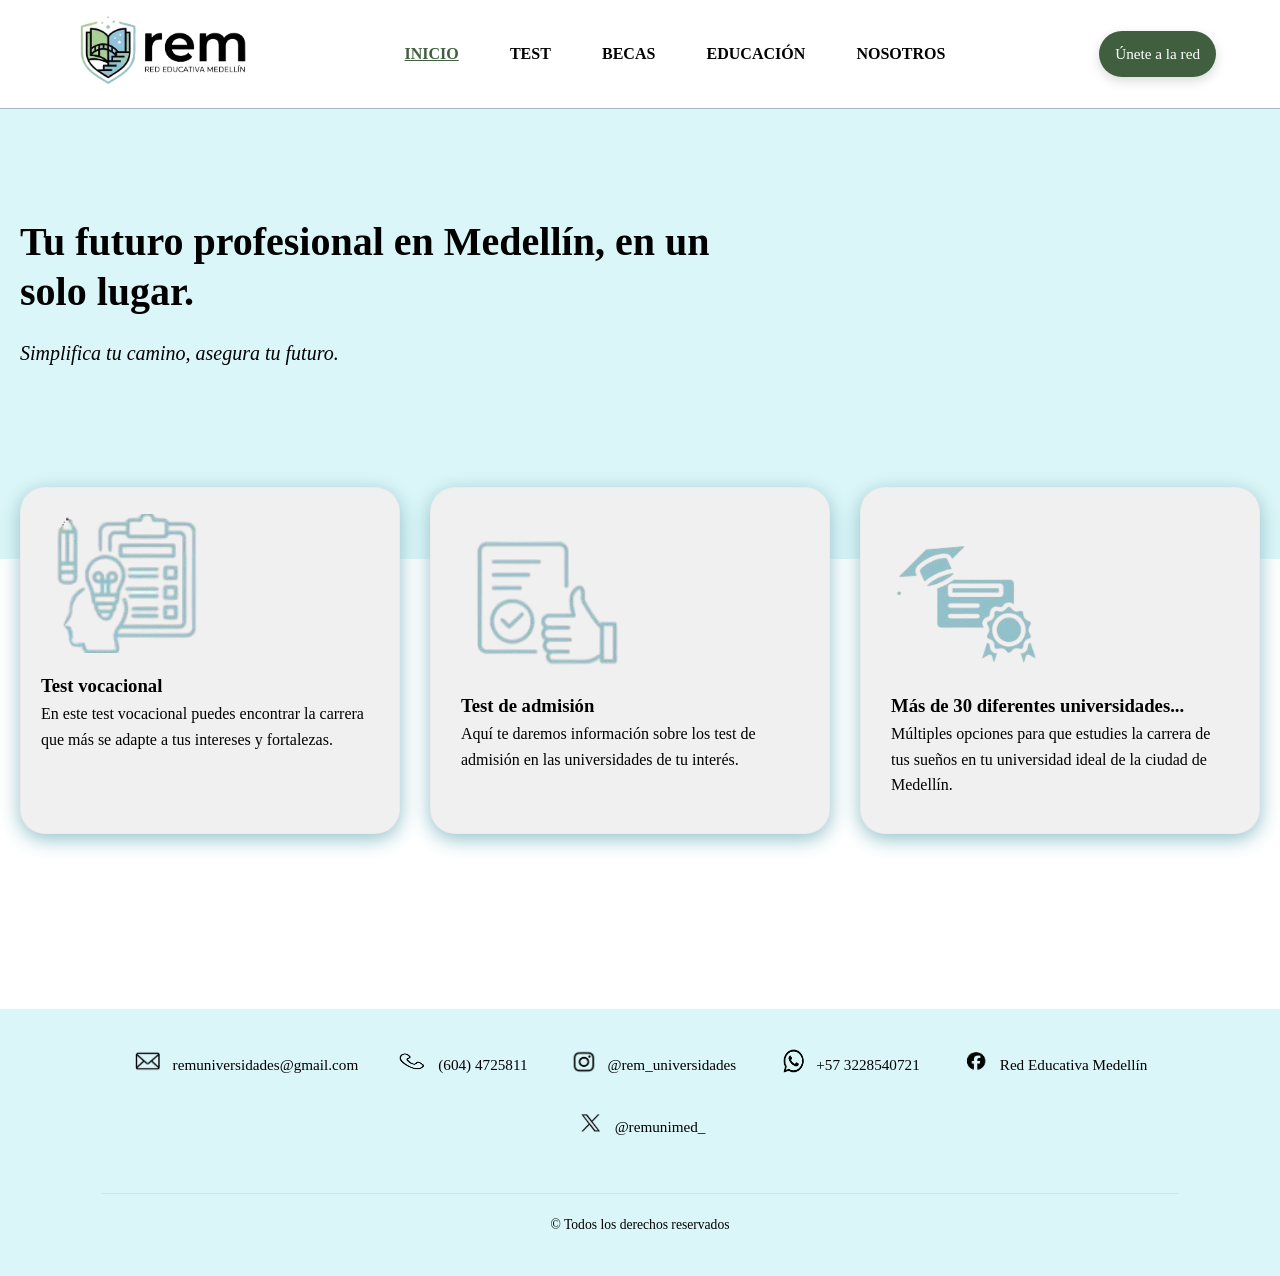
==== commit 3e572746: "Sección Educación (antes Pregrados), SENA y CESDE, carrusel de becas - pregrados.html pasa a educaci" ====
--- a/index.html
+++ b/index.html
@@ -9,14 +9,16 @@
 <body>
     <header class="header">
         <div class="logo">
-            <img src="img/comun/logoderem.png" alt="logo de red educativa medellín">
+            <a href="index.html" title="Ir al inicio">
+                <img src="img/comun/logoderem.png" alt="logo de red educativa medellín">
+            </a>
         </div>
         <nav class="navbar">
             <ul>
                 <li><a href="index.html" class="active">INICIO</a></li>
                 <li><a href="test.html">TEST</a></li>
                 <li><a href="becas.html">BECAS</a></li>
-                <li><a href="pregrados.html">PREGRADOS</a></li>
+                <li><a href="educacion.html">EDUCACIÓN</a></li>
                 <li><a href="nosotros.html">NOSOTROS</a></li>
             </ul>
         </nav>
@@ -62,7 +64,7 @@
             </div>
 
             <div class="universidades">
-                <a href="pregrados.html" class="conexion-cuadro">
+                <a href="educacion.html" class="conexion-cuadro">
                 <div class="imagen_uni">
                     <img src="img/imgindex/universi.png">
                 </div>
--- a/CSS/styles.css
+++ b/CSS/styles.css
@@ -53,6 +53,10 @@
 
 .logo img:hover {
     transform: scale(1.05);
+}
+
+.logo a {
+    display: block;
 }
 
 .navbar {
@@ -325,10 +329,10 @@
 }
 
 /* ==========================================================================
-   PREGRADOS (pregrados.html)
+   EDUCACIÓN (educacion.html)
    ========================================================================== */
 
-.bg-pregrados {
+.bg-educacion {
     background-color: #92c1ca;
     background-size: contain;
     background-position: center;
@@ -343,6 +347,11 @@
     gap: 30px;
     width: 90%;
     margin: 30px auto 20px auto;
+}
+
+.card-zone::after {
+    content: "";
+    width: 430px;
 }
 
 .cargando_universidades {
@@ -601,136 +610,15 @@
     margin: 22px 0 0 6%;
     font-size: 0.9rem;
     font-weight: 700;
-    color: var(--celeste);
+    color: var(--light);
     text-decoration: none;
+    background: var(--celeste);
+    padding: 10px 22px;
+    border-radius: 999px;
 }
 
 .volver_test:hover {
-    text-decoration: underline;
-}
-
-.intro_test {
-    padding: 26px 8% 46px;
-    text-align: center;
-}
-
-.intro_test .etiqueta {
-    display: inline-block;
-    background: var(--cian);
-    color: var(--celeste);
-    font-size: 0.75rem;
-    font-weight: 700;
-    letter-spacing: 0.06em;
-    padding: 7px 16px;
-    border-radius: 999px;
-    margin-bottom: 16px;
-}
-
-.intro_test h1 {
-    font-size: 2.4rem;
-    font-weight: 800;
-    margin-bottom: 12px;
-}
-
-.intro_test p {
-    font-size: 1.05rem;
-    max-width: 620px;
-    margin: 0 auto;
-    color: #333;
-}
-
-.planes {
-    display: flex;
-    gap: 28px;
-    justify-content: center;
-    flex-wrap: wrap;
-    max-width: 1080px;
-    margin: 44px auto 0;
-    padding: 0 6% 70px;
-}
-
-.plan {
-    background: var(--light);
-    border-radius: 26px;
-    padding: 34px 30px;
-    flex: 1 1 340px;
-    max-width: 400px;
-    box-shadow: 0 6px 22px var(--celeste_apagado);
-    border: 2px solid transparent;
-    display: flex;
-    flex-direction: column;
-    gap: 14px;
-    position: relative;
-}
-
-.plan.premium {
-    border-color: var(--celeste);
-}
-
-.plan .cinta {
-    position: absolute;
-    top: -14px;
-    right: 26px;
-    background: var(--celeste);
-    color: var(--light);
-    font-size: 0.7rem;
-    font-weight: 700;
-    letter-spacing: 0.05em;
-    padding: 7px 15px;
-    border-radius: 999px;
-    box-shadow: 0 4px 10px rgba(0, 0, 0, 0.15);
-}
-
-.plan .icono_plan {
-    font-size: 2.2rem;
-    line-height: 1;
-}
-
-.plan h2 {
-    font-size: 1.35rem;
-    font-weight: 800;
-}
-
-.plan .tipo_plan {
-    font-size: 0.85rem;
-    font-weight: 700;
-    color: var(--celeste_apagado);
-    text-transform: uppercase;
-    letter-spacing: 0.03em;
-}
-
-.plan ul {
-    list-style: none;
-    display: flex;
-    flex-direction: column;
-    gap: 9px;
-    font-size: 0.9rem;
-    margin: 4px 0 8px;
-    flex: 1;
-}
-
-.plan ul li {
-    padding-left: 22px;
-    position: relative;
-    line-height: 1.4;
-}
-
-.plan ul li::before {
-    content: "✓";
-    position: absolute;
-    left: 0;
-    color: var(--verde_apagado);
-    font-weight: 800;
-}
-
-.plan.premium ul li::before {
-    color: var(--celeste);
-}
-
-.plan .btn_principal,
-.plan .btn_borde {
-    width: 100%;
-    text-align: center;
+    background: var(--verde_apagado);
 }
 
 .caja_test {
@@ -1204,37 +1092,6 @@
     font-weight: 700;
 }
 
-.cuadro_premium {
-    background: var(--cian_claro);
-    border-radius: 24px;
-    padding: 32px 36px;
-    display: flex;
-    align-items: center;
-    gap: 26px;
-    flex-wrap: wrap;
-}
-
-.cuadro_premium .icono_premium {
-    font-size: 2.6rem;
-    flex-shrink: 0;
-}
-
-.texto_premium {
-    flex: 1;
-    min-width: 220px;
-}
-
-.texto_premium h3 {
-    font-size: 1.15rem;
-    font-weight: 800;
-    margin-bottom: 6px;
-}
-
-.texto_premium p {
-    font-size: 0.9rem;
-    line-height: 1.5;
-}
-
 .cuadro_informe {
     background: var(--light);
     border-radius: 24px;
@@ -1416,13 +1273,13 @@
     object-fit: contain;
 }
 
-.paso_beca h3 {
+.paso_beca h1 {
     font-size: 0.95rem;
     font-weight: 800;
 }
 
 .paso_beca p {
-    font-size: 0.78rem;
+    font-size: 18px;
     color: #555;
     line-height: 1.4;
 }
@@ -1447,19 +1304,102 @@
     margin-bottom: 30px;
 }
 
-.fila_destacadas {
-    display: flex;
-    flex-wrap: wrap;
+.carrusel_becas {
+    --por_vista: 4;
+    --indice: 0;
+    --separacion: 26px;
+    position: relative;
+}
+
+.ventana_becas {
+    overflow: hidden;
+    padding: 8px 4px 22px;
+    touch-action: pan-y;
+}
+
+.pista_becas {
+    display: flex;
+    gap: var(--separacion);
+    transform: translateX(calc(var(--indice) * -1 * (100% + var(--separacion)) / var(--por_vista)));
+    transition: transform 0.55s ease;
+}
+
+.flecha_carrusel {
+    position: absolute;
+    top: 50%;
+    z-index: 2;
+    width: 42px;
+    height: 42px;
+    margin-top: -33px;
+    border: none;
+    border-radius: 50%;
+    background: var(--celeste);
+    box-shadow: 0 4px 12px rgba(0, 0, 0, 0.18);
+    cursor: pointer;
+    transition: background 0.2s ease, opacity 0.2s ease;
+}
+
+.flecha_carrusel::before {
+    content: "";
+    position: absolute;
+    top: 50%;
+    left: 50%;
+    width: 10px;
+    height: 10px;
+    border-top: 3px solid #fff;
+    border-right: 3px solid #fff;
+}
+
+.flecha_anterior {
+    left: -16px;
+}
+
+.flecha_anterior::before {
+    transform: translate(-30%, -50%) rotate(-135deg);
+}
+
+.flecha_siguiente {
+    right: -16px;
+}
+
+.flecha_siguiente::before {
+    transform: translate(-70%, -50%) rotate(45deg);
+}
+
+.flecha_carrusel:hover,
+.flecha_carrusel:focus-visible {
+    background: var(--verde_apagado);
+}
+
+.puntos_becas {
+    display: flex;
     justify-content: center;
-    gap: 26px;
+    gap: 10px;
+    margin-top: 6px;
+}
+
+.punto_beca {
+    width: 12px;
+    height: 12px;
+    padding: 0;
+    border: none;
+    border-radius: 50%;
+    background: var(--celeste_apagado);
+    cursor: pointer;
+    transition: background 0.2s ease, transform 0.2s ease;
+}
+
+.punto_beca[aria-current="true"] {
+    background: var(--celeste);
+    transform: scale(1.25);
 }
 
 .tarjeta_beca {
     background: var(--gris_clarito);
     border-radius: 20px;
     padding: 28px;
-    flex: 1 1 270px;
-    max-width: 310px;
+    flex: 0 0 calc((100% - (var(--por_vista) - 1) * var(--separacion)) / var(--por_vista));
+    min-width: 0;
     display: flex;
     flex-direction: column;
     gap: 16px;
@@ -1476,6 +1416,10 @@
     width: 200px;
     height: 200px;
     object-fit: contain;
+}
+
+.logo_beca_ajustada img {
+    height: 80px;
 }
 
 .tarjeta_beca > h3 {
@@ -1519,7 +1463,8 @@
     padding-top: 10px;
 }
 
-.etiqueta_publica {
+.etiqueta_publica,
+.etiqueta_privada {
     background: var(--cian);
     color: var(--celeste);
     font-size: 0.7rem;
@@ -1980,10 +1925,16 @@
 }
 
 /* ==========================================================================
-   CUENTA, LOGIN, REGISTRO, PREMIUM Y ADMIN
+   CUENTA, LOGIN Y REGISTRO
    ========================================================================== */
 
-.fondooo {
+/* el fondo va en una capa fija del tamaño de la ventana: así la foto no se
+   estira cuando la página es larga (historial grande, lista de universidades) */
+.fondooo::before {
+    content: "";
+    position: fixed;
+    inset: 0;
+    z-index: -1;
     background: url(../img/comun/graduados.jpeg) center/cover no-repeat;
 }
 
@@ -2073,16 +2024,7 @@
     font-weight: 800;
 }
 
-/* -- Modales / formularios (login, registro, mi cuenta, premium) -- */
-
-.etiqueta_modal {
-    font-size: 0.72rem;
-    font-weight: 700;
-    letter-spacing: 0.06em;
-    text-transform: uppercase;
-    color: var(--celeste);
-    margin-bottom: 8px;
-}
+/* -- Modales / formularios (login, registro, mi cuenta) -- */
 
 .campo_modal {
     margin-bottom: 16px;
@@ -2129,39 +2071,6 @@
     text-align: center;
 }
 
-.link_whatsapp {
-    display: flex;
-    align-items: center;
-    gap: 8px;
-    margin-top: 16px;
-    font-size: 0.85rem;
-    font-weight: 700;
-    color: var(--verde_apagado);
-    text-decoration: none;
-    justify-content: center;
-}
-
-.link_whatsapp:hover {
-    text-decoration: underline;
-}
-
-.separador_modal {
-    display: flex;
-    align-items: center;
-    gap: 12px;
-    margin: 20px 0;
-    font-size: 0.75rem;
-    color: #999;
-}
-
-.separador_modal::before,
-.separador_modal::after {
-    content: "";
-    flex: 1;
-    height: 1px;
-    background: var(--gris_claro);
-}
-
 /* -- Mi cuenta -- */
 
 .resumen_cuenta {
@@ -2187,6 +2096,17 @@
     opacity: 0.9;
 }
 
+.resumen_cuenta #btn_cerrar_sesion {
+    background: var(--light);
+    border-color: var(--light);
+    color: var(--celeste);
+}
+
+.resumen_cuenta #btn_cerrar_sesion:hover {
+    background: var(--cian_claro);
+    border-color: var(--cian_claro);
+}
+
 .historial {
     margin-bottom: 15px;
 }
@@ -2226,6 +2146,31 @@
     font-size: 0.78rem;
     color: #999;
 }
+
+.areas_historial {
+    font-size: 0.82rem;
+    color: #555;
+}
+
+.sin_sesion {
+    background: var(--light);
+    text-align: center;
+    padding: 20px 15px;
+}
+
+.sin_sesion p {
+    color: #000000;
+    margin: 10px 0 22px;
+}
+
+.sin_sesion .botones_sesion {
+    display: flex;
+    gap: 12px;
+    justify-content: center;
+    flex-wrap: wrap;
+}
+
+/* -- Rol de la cuenta -- */
 
 .etiqueta_modo {
     font-size: 0.7rem;
@@ -2237,115 +2182,170 @@
     color: var(--celeste);
 }
 
-.etiqueta_modo.premium {
-    background: #fff4d6;
-    color: #9a7300;
-}
-
-.areas_historial {
-    font-size: 0.82rem;
-    color: #555;
-}
-
-.sin_sesion {
-    background: var(--light);
-    text-align: center;
-    padding: 20px 15px;
-}
-
-.sin_sesion p {
-    color: #000000;
-    margin: 10px 0 22px;
-}
-
-.sin_sesion .botones_sesion {
-    display: flex;
-    gap: 12px;
-    justify-content: center;
-    flex-wrap: wrap;
-}
-
-/* -- Pago premium -- */
-
-.caja_pago {
-    background: var(--cian_claro);
-    border-radius: 20px;
-    padding: 22px 24px;
-    margin: 22px 0;
-}
-
-.dato_pago {
-    display: flex;
-    justify-content: space-between;
-    padding: 8px 0;
-    border-bottom: 1px dashed var(--celeste_apagadito);
-    font-size: 0.92rem;
-}
-
-.dato_pago:last-child {
-    border-bottom: none;
-}
-
-.dato_pago strong {
-    font-weight: 800;
-}
-
-/* -- Panel de administrador -- */
-
-.tabla_solicitudes {
-    display: flex;
-    flex-direction: column;
-    gap: 14px;
-}
-
-.fila_solicitud {
-    border: 1px solid var(--gris_clarito);
-    border-radius: 16px;
-    padding: 18px 20px;
-    display: flex;
-    justify-content: space-between;
-    align-items: center;
-    flex-wrap: wrap;
-    gap: 12px;
-}
-
-.fila_solicitud h4 {
-    font-size: 0.98rem;
-    font-weight: 800;
-    margin-bottom: 4px;
-}
-
-.fila_solicitud p {
-    font-size: 0.82rem;
-    color: #666;
-}
-
-.acciones_solicitud {
-    display: flex;
-    gap: 10px;
-}
-
-.nota_admin {
+#etiqueta_admin {
+    display: inline-block;
+    margin-top: 10px;
+}
+
+/* -- Eliminar cuenta -- */
+
+.nota_cuenta {
     font-size: 0.82rem;
     color: #777;
     margin-bottom: 16px;
 }
 
-#etiqueta_admin {
-    display: inline-block;
+/* -- Herramientas de administrador -- */
+
+
+
+.herramientas_admin {
+    margin-bottom: 20px;
+}
+
+.tarjeta_herramienta {
+    display: flex;
+    align-items: center;
+    flex-wrap: wrap;
+    gap: 18px;
+    background: var(--cian_claro);
+    border: 2px solid var(--cian);
+    border-radius: 18px;
+    padding: 20px 24px;
+    color: var(--dark);
+    text-decoration: none;
+    transition: border-color 0.2s, box-shadow 0.2s;
+}
+
+.tarjeta_herramienta:hover,
+.tarjeta_herramienta:focus-visible {
+    border-color: var(--celeste);
+    box-shadow: 0 4px 14px rgba(55, 118, 129, 0.18);
+    outline: none;
+}
+
+.texto_herramienta {
+    flex: 1;
+    min-width: 220px;
+}
+
+.texto_herramienta strong {
+    display: block;
+    font-size: 1.05rem;
+    font-weight: 800;
+    margin-bottom: 4px;
+}
+
+.texto_herramienta span {
+    font-size: 0.88rem;
+    line-height: 1.5;
+    color: #444;
+}
+
+.accion_herramienta {
+    background: var(--celeste);
+    color: var(--light);
+    border-radius: 999px;
+    padding: 10px 22px;
+    font-size: 0.9rem;
+    font-weight: 700;
+    white-space: nowrap;
+}
+
+
+.cabeza_admin {
+    display: flex;
+    justify-content: space-between;
+    align-items: center;
+    flex-wrap: wrap;
+    gap: 12px;
+    margin-bottom: 18px;
+}
+
+.form_universidad {
+    background: var(--gris_clarito);
+    border-radius: 18px;
+    padding: 22px 24px;
+    margin-bottom: 22px;
+}
+
+.form_universidad h4 {
+    font-size: 1rem;
+    font-weight: 800;
+    margin-bottom: 14px;
+}
+
+.vista_escudo {
+    display: block;
+    max-width: 120px;
+    max-height: 90px;
+    object-fit: contain;
     margin-top: 10px;
 }
 
-#titulo_procesadas {
-    font-size: 0.9rem;
-    font-weight: 800;
-    color: #777;
-    margin: 24px 0 12px;
-}
-
-.fila_solicitud.procesada {
-    opacity: 0.65;
-    padding: 14px 20px;
+.fila_universidad {
+    display: flex;
+    align-items: center;
+    flex-wrap: wrap;
+    gap: 14px;
+    border-bottom: 1px solid var(--gris_clarito);
+    padding: 14px 0;
+}
+
+.fila_universidad.oculta {
+    opacity: 0.55;
+}
+
+.mini_escudo {
+    width: 56px;
+    height: 56px;
+    object-fit: contain;
+    flex-shrink: 0;
+}
+
+.datos_universidad {
+    flex: 1;
+    min-width: 180px;
+}
+
+.datos_universidad h4 {
+    font-size: 0.95rem;
+    font-weight: 800;
+}
+
+.estado_universidad {
+    font-size: 0.72rem;
+    font-weight: 700;
+    text-transform: uppercase;
+    color: var(--celeste);
+}
+
+.acciones_universidad {
+    display: flex;
+    flex-wrap: wrap;
+    gap: 6px;
+}
+
+.btn_mini {
+    background: transparent;
+    border: 2px solid var(--celeste);
+    color: var(--celeste);
+    border-radius: 999px;
+    padding: 5px 12px;
+    font-size: 0.78rem;
+    font-weight: 700;
+    font-family: inherit;
+    cursor: pointer;
+}
+
+.btn_mini:disabled {
+    opacity: 0.35;
+    cursor: default;
+}
+
+.btn_mini.peligro {
+    border-color: #a83c3c;
+    color: #a83c3c;
 }
 
 /* ==========================================================================
@@ -2353,6 +2353,53 @@
    (de mayor a menor ancho de pantalla)
    ========================================================================== */
 
+/* Inicio: la columna del video mide lo que mide el propio video (768 px) y
+   desde 1100 px hacia abajo ya no cabe, así que se pasa a una sola columna.
+   Nada de este bloque se aplica a pantallas de más de 1100 px. */
+@media screen and (max-width: 1100px) {
+    .main {
+        grid-template-columns: minmax(0, 1fr);
+        height: auto;
+        padding-bottom: 30px;
+    }
+
+    .main_texto {
+        text-align: center;
+        padding-top: 30px;
+    }
+
+    .main_texto h1 {
+        padding-left: 0;
+    }
+
+    .simplifica {
+        padding-left: 0;
+        display: block;
+        margin-top: 10px;
+    }
+
+    .video-principal {
+        grid-column: 1;
+        grid-row: auto;
+        height: 320px;
+        border-radius: 20px;
+        margin-top: 24px;
+    }
+
+    .video-principal video {
+        width: 100%;
+        height: 100%;
+        object-fit: cover;
+        display: block;
+        border-radius: inherit;
+    }
+
+    .cuadros {
+        grid-row: auto;
+        margin-top: 20px;
+    }
+}
+
 @media screen and (max-width: 900px) {
     .main_texto h1 {
         font-size: 2rem;
@@ -2363,13 +2410,25 @@
         margin-top: 20px;
     }
 
+    /* becas: pasos en 2 columnas, sin flechas (el número ya marca el orden) */
     .fila_pasos {
-        flex-direction: column;
+        display: grid;
+        grid-template-columns: 1fr 1fr;
+        gap: 22px 16px;
     }
 
     .paso_flecha {
-        transform: rotate(90deg);
-        margin: 0;
+        display: none;
+    }
+
+    .paso_beca {
+        width: auto;
+    }
+
+    .paso_beca:last-child {
+        grid-column: 1 / -1;
+        justify-self: center;
+        max-width: 340px;
     }
 
     .banner_icfes {
@@ -2432,18 +2491,10 @@
     }
 
     .cuadro_resultado,
-    .cuadro_informe,
-    .cuadro_premium {
+    .cuadro_informe {
         padding: 26px 24px;
     }
 
-    .planes {
-        margin-top: 30px;
-    }
-
-    .intro_test h1 {
-        font-size: 1.9rem;
-    }
 }
 
 @media screen and (max-width: 650px) {
@@ -2484,53 +2535,43 @@
         margin-left: 0;
     }
 
-    /* inicio */
-    .main {
-        grid-template-columns: 1fr;
-        height: auto;
-        padding-bottom: 30px;
-    }
-
-    .main_texto {
-        text-align: center;
-        padding-top: 30px;
-    }
-
+    /* inicio (lo demás está en el bloque de 1100 px) */
     .main_texto h1 {
         font-size: 1.7rem;
-        padding-left: 0;
-    }
-
-    .simplifica {
-        padding-left: 0;
-        display: block;
-        margin-top: 10px;
+    }
+
+    .main_texto h1 br {
+        display: none;
     }
 
     .video-principal {
-        grid-column: 1;
-        grid-row: auto;
         height: 220px;
-        border-radius: 20px;
-        margin-top: 24px;
-    }
-
-    .cuadros {
-        grid-row: auto;
-    }
-
-    /* nosotros */
+    }
+
+    /* nosotros: en una columna todo, también los títulos y los textos,
+       que en pantalla grande se colocan en la columna 2 con márgenes negativos */
     .mision,
     .vision {
         grid-template-columns: 1fr;
-    }
-
+        grid-template-rows: auto;
+        margin-top: 0;
+    }
+
+    .mision h2,
+    .mision p,
+    .vision h2,
+    .vision p,
     .imagen_misi,
     .imagen_visi {
         grid-column: 1;
         grid-row: auto;
     }
 
+    .mision p,
+    .vision p {
+        margin-top: 0;
+    }
+
     /* cuenta */
     .resumen_cuenta {
         flex-direction: column;
@@ -2548,6 +2589,57 @@
 }
 
 @media screen and (max-width: 600px) {
+    /* becas: cada paso es una tarjeta compacta en fila (icono a la izquierda, texto a la derecha) */
+    .fila_pasos {
+        grid-template-columns: 1fr;
+        gap: 14px;
+    }
+
+    .paso_beca,
+    .paso_beca:last-child {
+        display: grid;
+        grid-template-columns: 56px 1fr;
+        grid-template-areas: "icono titulo" "icono texto";
+        column-gap: 14px;
+        row-gap: 2px;
+        align-items: center;
+        justify-self: stretch;
+        max-width: none;
+        text-align: left;
+        position: relative;
+        background: var(--light);
+        border-radius: 16px;
+        padding: 14px 16px;
+        box-shadow: 0 3px 12px rgba(0, 0, 0, 0.07);
+    }
+
+    .paso_numero {
+        position: absolute;
+        top: -8px;
+        left: -6px;
+        width: 26px;
+        height: 26px;
+        font-size: 0.78rem;
+    }
+
+    .paso_icono {
+        grid-area: icono;
+        width: 56px;
+        height: 56px;
+    }
+
+    .paso_beca h3 {
+        grid-area: titulo;
+        align-self: end;
+        font-size: 1rem;
+    }
+
+    .paso_beca p {
+        grid-area: texto;
+        align-self: start;
+        font-size: 0.9rem;
+    }
+
     .test-card {
         flex-direction: column;
     }
